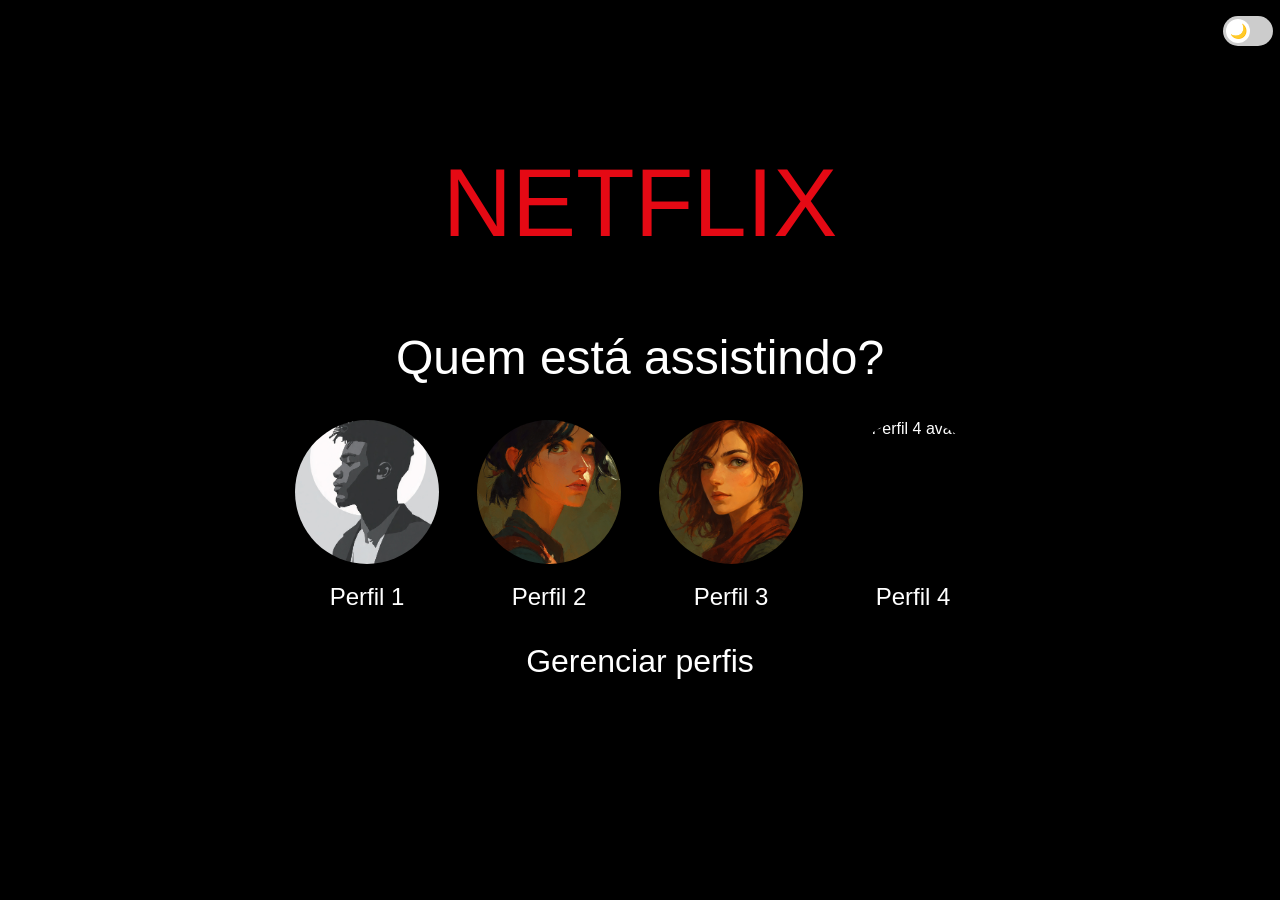
==== index.html @ 54dbd7e9 "Add files via upload" ====
<!DOCTYPE html>
<html lang="pt-br">

<head>
    <meta charset="UTF-8">
    <meta name="viewport" content="width=device-width, initial-scale=1.0">
    <title>Netflix</title>
    <link rel="stylesheet" href="style.css">
</head>

<body>
    <main>
        <button onclick="toggleTheme()" style="position: fixed; top: 1rem; right: 2rem; z-index: 1000;">
            <label class="switch">
                <input type="checkbox" id="theme-toggle">
                <span class="slider"></span>
            </label>
        </button>
        <h1>NETFLIX</h1>
        <h2>Quem está assistindo?</h2>
        <ul class="profiles">
            <li onclick="selectProfile('Perfil 1', 'assets/Perfil-1.jpeg')"><img src="assets/Perfil-1.jpeg" alt="Perfil 1 avatar for Netflix user account selection screen"><p>Perfil 1</p></li>
            <li onclick="selectProfile('Perfil 2', 'assets/Perfil-2.jpeg')"><img src="assets/Perfil-2.jpeg" alt="Perfil 2 avatar for Netflix user account selection screen"><p>Perfil 2</p></li>
            <li onclick="selectProfile('Perfil 3', 'assets/perfil-3')"><img src="assets/perfil-3" alt="Perfil 3 avatar for Netflix user account selection screen"><p>Perfil 3</p></li>
            <li onclick="selectProfile('Perfil 4', 'assets/perfil-4.jpg')"><img src="assets/perfil-4.jpg" alt="Perfil 4 avatar for Netflix user account selection screen"><p>Perfil 4</p></li>
        </ul>
        <h3 onclick="openProfileManager()">Gerenciar perfis</h3>
        
        <!-- Modal para gerenciar perfis -->
        <div id="profile-modal" class="modal">
            <div class="modal-content">
                <span class="close" onclick="closeProfileManager()">&times;</span>
                <h2>Gerenciar Perfis</h2>
                <div id="profile-list">
                    <!-- Perfis serão carregados aqui dinamicamente -->
                </div>
                <button id="add-profile-btn" onclick="addProfile()">Adicionar Perfil</button>
            </div>
        </div>
    </main>
    <script src="theme.js"></script>
    <!-- Script para seleção de perfil, navegação e gerenciador de perfis -->
    <script src="script.js"></script>
</body>

</html>
---- style.css ----
/* Reset básico - Remove espaçamentos padrão de todos os elementos */
* {
    margin: 0; /* Remove margem padrão de todos elementos */
    padding: 0; /* Remove preenchimento padrão de todos elementos */
    box-sizing: border-box; /* Inclui borda e padding no cálculo do tamanho total */
}

/* Corpo da página - Define o fundo e layout principal */
body {
    background-color: #000; /* Fundo preto (como da Netflix) */
    color: #fff; /* Cor do texto branca */
    font-family: 'Helvetica Neue', Arial, sans-serif; /* Fonte moderno e limpo */
    display: flex; /* Ativa flexbox para alinhar conteúdo */
    justify-content: center; /* Centraliza conteúdo na horizontal */
    align-items: center; /* Centraliza conteúdo na vertical */
    height: 100vh; /* Usa 100% da altura da tela */
    overflow: hidden; /* Esconde barra de rolagem */
}

/* Main container - Container principal */
main {
    text-align: center; /* Centraliza o texto */
    max-width: 800px; /* Largura máxima de 800px */
    width: 100%; /* Usa 100% da largura disponível */
    padding: 20px; /* Espaço interno de 20px em todos os lados */
}

/* Título - Estilo do heading principal */
h1 {
    font-size: clamp(3rem, 10vw, 6rem); /* Tamanho responsivo: mínimo 3rem, ideal 10vw, máximo 6rem */
    font-family: Helvetica, Arial, sans-serif; /* Fonte moderna e limpa */
    margin-bottom: 2rem; /* Espaço abaixo do título */
    font-weight: 300; /* Peso da fonte grande (Grossa) */
    position: relative;
    top: -40px; /* Move o título um pouco para cima para melhor alinhamento visual */
    color: #e50914; /* Cor vermelha característica da Netflix */
}
/* Subtítulo - Estilo do heading secundário */

h2 {
    font-size: clamp(1.5rem, 5vw, 3rem); /* Tamanho responsivo */
    margin-bottom: 2rem; /* Espaço abaixo do subtítulo */
    font-weight: 400; /* Peso da fonte normal (nem grossa nem fina) */
}

h3 {
    font-size: clamp(1.5rem, 5vw, 2rem); /* Tamanho responsivo */
    margin-top: 2rem; /*Espaço acima do subtítulo */
    margin-bottom: 2rem; /* Espaço abaixo do subtítulo */
    font-weight: 300; /* Peso da fonte normal (nem grossa nem fina) */
    cursor: pointer; /*cursor de ponteiro para indicar que é clicavel */
    transition: transform 0.3s ease; /* Animação suave para trasnformação */
}
h3:hover {
    transform: scale(1.05); /* Aumenta o tamanho em 5% quando o mouse passa */
}

/* Seção de perfis - Container que agrupa todos os perfis */
.profiles {
    display: flex; /* Ativa flexbox para organizar perfis em linha */
    justify-content: center; /* Centraliza os perfis na horizontal */
    gap: clamp(1rem, 3vw, 2rem); /* Espaço responsivo entre perfis */
    flex-wrap: wrap; /* Permite quebra de linha em telas pequenas */
    list-style: none; /* Remove os marcadores (pontos) da lista */
}

/* Estilos para cada item da lista de perfis */
.profiles li {
    display: flex; /* Ativa flexbox para organizar imagem e texto verticalmente */
    flex-direction: column; /* Organiza em coluna */
    align-items: center; /* Centraliza os itens na horizontal */
    cursor: pointer; /* Cursor de ponteiro para indicar interatividade */
    transition: transform 0.3s ease; /* Anima mudança de tamanho em 0.3 segundos */
}

.profiles li:hover {
    transform: scale(1.1); /* Aumenta o tamanho em 10% quando o mouse passa */
}

/* Imagem do perfil */
.profiles img {
    width: clamp(100px, 15vw, 150px); /* Largura responsiva: mínimo 100px, ideal 15vw, máximo 150px */
    height: clamp(100px, 15vw, 150px); /* Altura igual para manter circular */
    border-radius: 50%; /* Bordas arredondadas para formato circular */
    margin-bottom: 1rem; /* Espaço abaixo da imagem */
    object-fit: cover; /* Preenche o espaço mantendo proporção */
    border: 3px solid transparent; /* Borda inicial transparente */
    transition: border-color 0.3s ease; /* Anima mudança de cor da borda */
}

.profiles li:hover img {
    border-color: #fff; /* Borda branca no hover */
}

/* Texto do perfil */
.profiles p {
    font-size: clamp(1rem, 2vw, 1.5rem); /* Tamanho responsivo da fonte */
    margin: 0; /* Remove margem padrão */
}
body.light-mode{
    background: #f5f5f5; /* Fundo claro para modo claro */
    color: #222; /* Texto escuro para modo claro */
}
.light-mode .profile {
    color: #222; /* texto escuro para perfis no modo claro */
}
.light-mode img {
    background: #eee; /* fundo claro para as imagens no modo claro */
    border: 1px solid #ccc; /* borda cinza clara para as imagens no modo claro */
}
.light-mode img:hover {
    border: 1px solid #222; /*borda escura no hover para as imagens no modo claro */
}

/* Botão de tema - Posicionamento e espaçamento */
button {
    background: none; /* Remove fundo do botão */
    border: none; /* Remove borda */
    padding: 0; /* Remove padding */
    cursor: pointer; /* Cursor de ponteiro */
}

.switch {
    position: relative;
    display: inline-block;
    width: 50px;
    height: 30px;
}

.switch input {
    opacity: 0;
    width: 0;
    height: 0;
}

.slider {
    position: absolute;
    cursor: pointer;
    background-color: #ccc;
    border-radius: 30px;
    width: 100%;
    height: 100%;
    transition: 0.4s;
}

/* Ícone da bolinha */
.slider::before {
    content: "🌙";
    position: absolute;
    height: 24px;
    width: 24px;
    left: 3px;
    top: 3px;
    background-color: white;
    border-radius: 50%;
    display: flex;
    align-items: center;
    justify-content: center;
    transition: 0.4s;
    font-size: 14px;
}

/* Quando o checkbox está marcado, move a bolinha para a direita */
input:checked + .slider {
    background-color: #4caf50;
}

input:checked + .slider::before {
    transform: translatex(20px);
    content: "☀️";
}

/* Modal para gerenciar perfis */
.modal {
    display: none; /* Inicialmente oculto */
    position: fixed; /* Posição fixa na tela */
    z-index: 1001; /* Acima de outros elementos */
    left: 0;
    top: 0;
    width: 100%;
    height: 100%;
    background-color: rgba(0, 0, 0, 0.8); /* Fundo semi-transparente */
}

.modal-content {
    background-color: #000; /* Fundo preto como Netflix */
    margin: 15% auto; /* Centralizado verticalmente */
    padding: 20px;
    border: 1px solid #888;
    width: 80%;
    max-width: 600px;
    border-radius: 10px;
    color: #fff;
}

.close {
    color: #aaa;
    float: right;
    font-size: 28px;
    font-weight: bold;
    cursor: pointer;
}

.close:hover {
    color: #fff;
}

#profile-list {
    margin: 20px 0;
}

.profile-item {
    display: flex;
    align-items: center;
    margin-bottom: 10px;
}

.profile-item input {
    margin-left: 10px;
    padding: 5px;
    background: #333;
    color: #fff;
    border: 1px solid #555;
    border-radius: 5px;
}

.profile-item button {
    margin-left: 10px;
    background: #e50914;
    color: #fff;
    border: none;
    padding: 5px 10px;
    border-radius: 5px;
    cursor: pointer;
}

.profile-item button:hover {
    background: #f40612;
}

#add-profile-btn {
    background: #e50914;
    color: #fff;
    border: none;
    padding: 10px 20px;
    border-radius: 5px;
    cursor: pointer;
    margin-right: 10px;
}

#add-profile-btn:hover {
    background: #f40612;
}
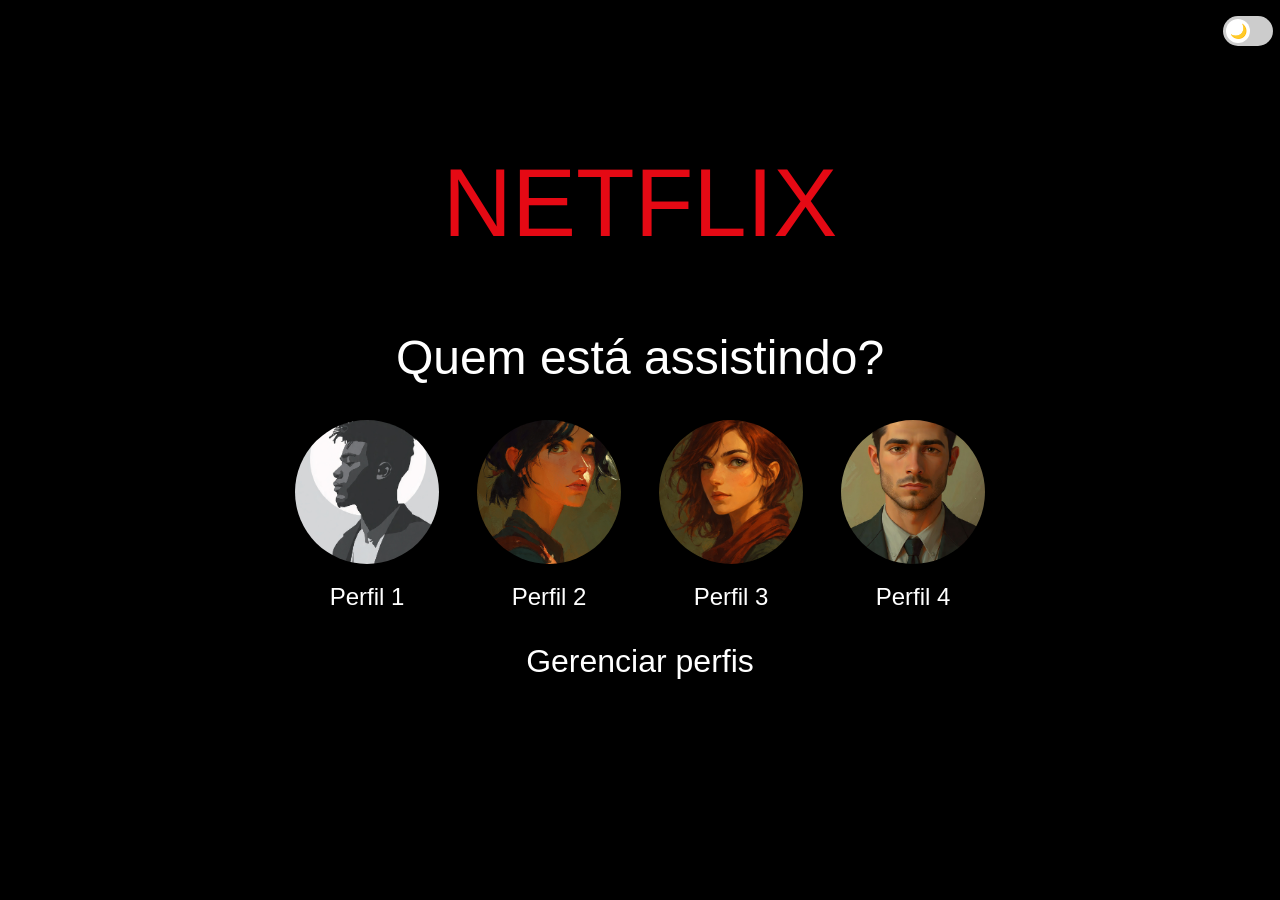
==== commit e739a1f5: "Fix: fixed profile image loading issue." ====
--- a/index.html
+++ b/index.html
@@ -22,7 +22,7 @@
             <li onclick="selectProfile('Perfil 1', 'assets/Perfil-1.jpeg')"><img src="assets/Perfil-1.jpeg" alt="Perfil 1 avatar for Netflix user account selection screen"><p>Perfil 1</p></li>
             <li onclick="selectProfile('Perfil 2', 'assets/Perfil-2.jpeg')"><img src="assets/Perfil-2.jpeg" alt="Perfil 2 avatar for Netflix user account selection screen"><p>Perfil 2</p></li>
             <li onclick="selectProfile('Perfil 3', 'assets/perfil-3')"><img src="assets/perfil-3" alt="Perfil 3 avatar for Netflix user account selection screen"><p>Perfil 3</p></li>
-            <li onclick="selectProfile('Perfil 4', 'assets/perfil-4.jpg')"><img src="assets/perfil-4.jpg" alt="Perfil 4 avatar for Netflix user account selection screen"><p>Perfil 4</p></li>
+            <li onclick="selectProfile('Perfil 4', 'assets/perfil-4.jpg')"><img src="assets/Perfil-4.jpg" alt="Perfil 4 avatar for Netflix user account selection screen"><p>Perfil 4</p></li>
         </ul>
         <h3 onclick="openProfileManager()">Gerenciar perfis</h3>
         
